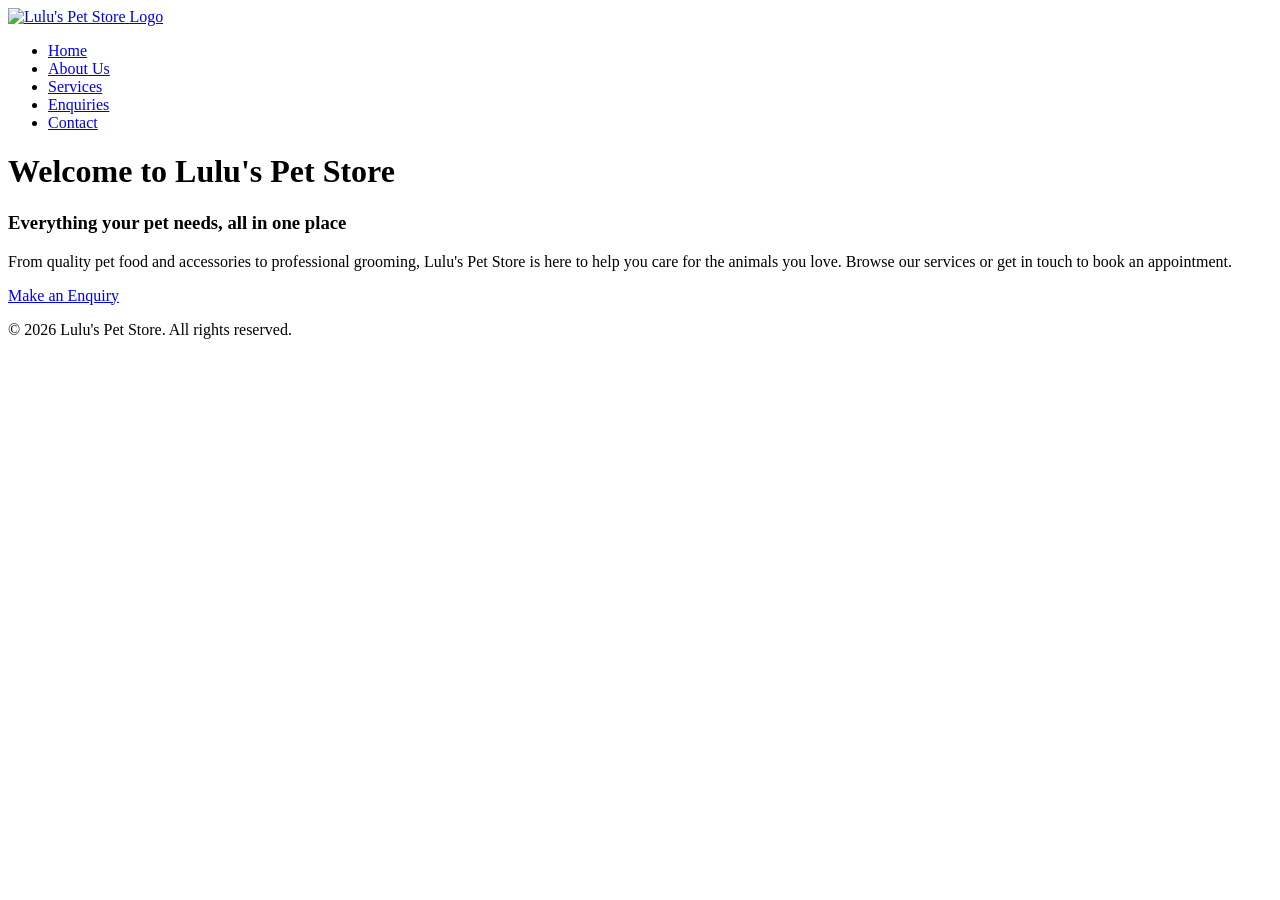
==== index.html @ 23b69687 "Add files via upload" ====
<!DOCTYPE html>
<html lang="en">
<head>
    <meta charset="UTF-8">
    <meta name="viewport" content="width=device-width, initial-scale=1.0">
    <title>Home | Lulu's Pet Store</title>
    <link rel="stylesheet" href="../css_assets/style.css">
</head>
<body>

    <header>
        <a href="index.html">
            <img src="../_images/petstorelogo.jpg" alt="Lulu's Pet Store Logo">
        </a>

        <nav>
            <ul>
                <li><a href="index.html">Home</a></li>
                <li><a href="about.html">About Us</a></li>
                <li><a href="services.html">Services</a></li>
                <li><a href="enquiries.html">Enquiries</a></li>
                <li><a href="contact.html">Contact</a></li>
            </ul>
        </nav>
    </header>

    <main>
        <h1>Welcome to Lulu's Pet Store</h1>
        <h3>Everything your pet needs, all in one place</h3>

        <p>From quality pet food and accessories to professional grooming, Lulu's Pet Store is
        here to help you care for the animals you love. Browse our services or get in touch
        to book an appointment.</p>

        <a href="enquiries.html" class="cta-button">Make an Enquiry</a>
    </main>

    <footer>
        <p>&copy; 2026 Lulu's Pet Store. All rights reserved.</p>
    </footer>

</body>
</html>
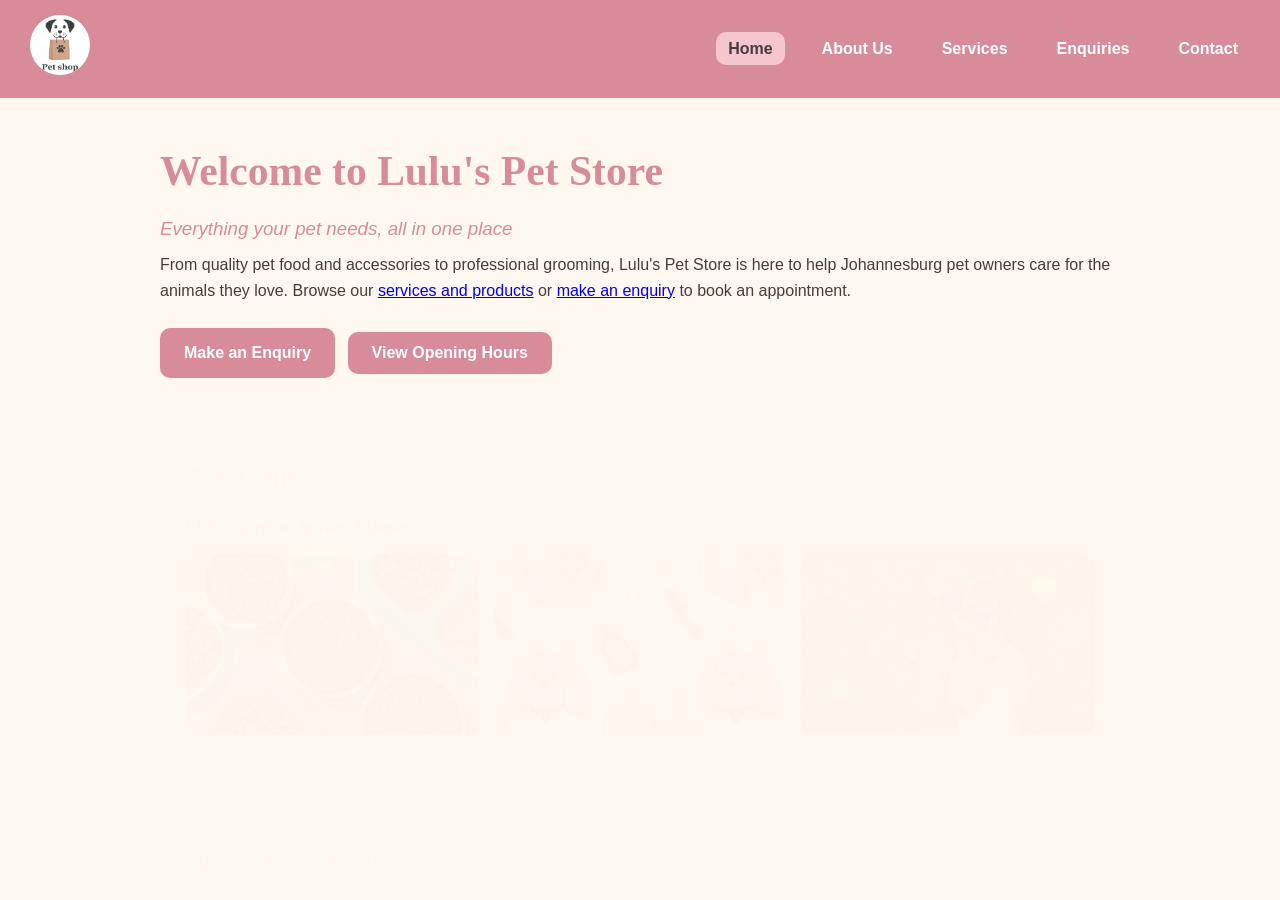
==== commit ae3482ab: "Part 3: JavaScript, SEO and forms" ====
--- a/index.html
+++ b/index.html
@@ -2,42 +2,10 @@
 <html lang="en">
 <head>
     <meta charset="UTF-8">
-    <meta name="viewport" content="width=device-width, initial-scale=1.0">
-    <title>Home | Lulu's Pet Store</title>
-    <link rel="stylesheet" href="../css_assets/style.css">
+    <meta http-equiv="refresh" content="0; url=private/index.html">
+    <title>Lulu's Pet Store</title>
 </head>
 <body>
-
-    <header>
-        <a href="index.html">
-            <img src="../_images/petstorelogo.jpg" alt="Lulu's Pet Store Logo">
-        </a>
-
-        <nav>
-            <ul>
-                <li><a href="index.html">Home</a></li>
-                <li><a href="about.html">About Us</a></li>
-                <li><a href="services.html">Services</a></li>
-                <li><a href="enquiries.html">Enquiries</a></li>
-                <li><a href="contact.html">Contact</a></li>
-            </ul>
-        </nav>
-    </header>
-
-    <main>
-        <h1>Welcome to Lulu's Pet Store</h1>
-        <h3>Everything your pet needs, all in one place</h3>
-
-        <p>From quality pet food and accessories to professional grooming, Lulu's Pet Store is
-        here to help you care for the animals you love. Browse our services or get in touch
-        to book an appointment.</p>
-
-        <a href="enquiries.html" class="cta-button">Make an Enquiry</a>
-    </main>
-
-    <footer>
-        <p>&copy; 2026 Lulu's Pet Store. All rights reserved.</p>
-    </footer>
-
+    <p>Redirecting to <a href="private/index.html">Lulu's Pet Store</a>...</p>
 </body>
 </html>
